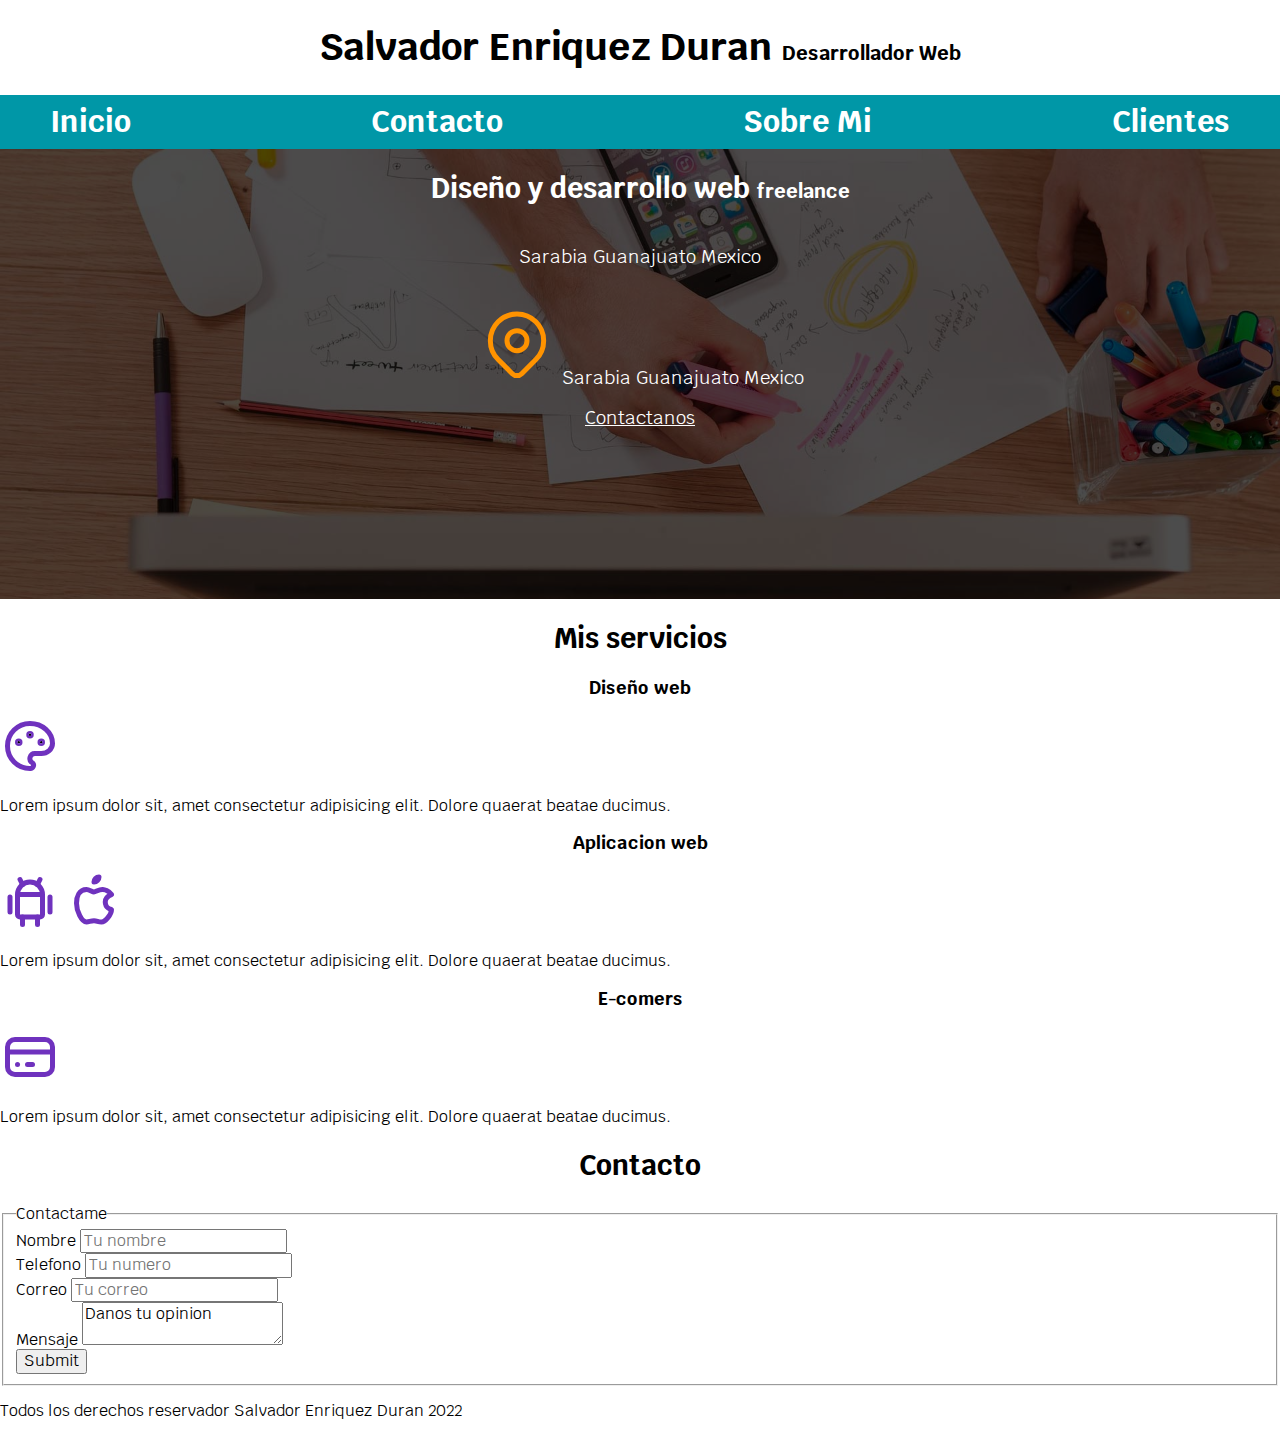
==== index.html @ f54a0cdf "cambio de hero" ====
<!DOCTYPE html>
<html lang="en">
  <head>
    <meta charset="UTF-8" />
    <meta http-equiv="X-UA-Compatible" content="IE=edge" />
    <meta name="viewport" content="width=device-width, initial-scale=1.0" />
    <link rel="stylesheet" href="estilos/normalize.css">
    <link rel="preconnect" href="https://fonts.googleapis.com">
    <link rel="preconnect" href="https://fonts.gstatic.com" crossorigin>
    <link href="https://fonts.googleapis.com/css2?family=Krub:ital,wght@0,700;1,300&display=swap" rel="stylesheet">
    <link rel="stylesheet" href="estilos/estilos.css" />
    <title>Free</title>
  </head>
  <body>
    <header>
      <h1 class="titulo">Salvador Enriquez Duran <span>Desarrollador Web</span></h1>
    </header>

    <div class="nav-bg">
    <nav class="navegacion-principal contenedor ">
      <a href="index.html">Inicio</a>
      <a href="">Contacto</a>
      <a href="">Sobre Mi</a>
      <a href="">Clientes</a>
    </nav>
  </div>
    
    <section class="hero">
      <div class="contenido_hero">
        <h2 class="titulo">Diseño y desarrollo web <span> freelance</span></h2>

      <p>Sarabia Guanajuato Mexico</p>
      <p>  
        <svg xmlns="http://www.w3.org/2000/svg" class="icon icon-tabler icon-tabler-map-pin" width="80" height="80" viewBox="0 0 24 24" stroke-width="1.5" stroke="#ff9300" fill="none" stroke-linecap="round" stroke-linejoin="round">
          <path stroke="none" d="M0 0h24v24H0z" fill="none"/>
          <circle cx="12" cy="11" r="3" />
          <path d="M17.657 16.657l-4.243 4.243a2 2 0 0 1 -2.827 0l-4.244 -4.243a8 8 0 1 1 11.314 0z" />
        </svg>
        Sarabia Guanajuato Mexico
      </p>

      <a href="">Contactanos</a>
      </div>
    </section>

    <main>
      <h2>Mis servicios</h2>
      <section>
        <h3>Diseño web</h3>

        <svg xmlns="http://www.w3.org/2000/svg" class="icon icon-tabler icon-tabler-palette" width="60" height="60" viewBox="0 0 24 24" stroke-width="2" stroke="#6f32be" fill="none" stroke-linecap="round" stroke-linejoin="round">
          <path stroke="none" d="M0 0h24v24H0z" fill="none"/>
          <path d="M12 21a9 9 0 1 1 0 -18a9 8 0 0 1 9 8a4.5 4 0 0 1 -4.5 4h-2.5a2 2 0 0 0 -1 3.75a1.3 1.3 0 0 1 -1 2.25" />
          <circle cx="7.5" cy="10.5" r=".5" fill="currentColor" />
          <circle cx="12" cy="7.5" r=".5" fill="currentColor" />
          <circle cx="16.5" cy="10.5" r=".5" fill="currentColor" />
        </svg>

        <p>
          Lorem ipsum dolor sit, amet consectetur adipisicing elit. Dolore
          quaerat beatae ducimus.
        </p>
      </section>

      <section>
        <h3>Aplicacion web</h3>
        
        <svg xmlns="http://www.w3.org/2000/svg" class="icon icon-tabler icon-tabler-brand-android" width="60" height="60" viewBox="0 0 24 24" stroke-width="2" stroke="#6f32be" fill="none" stroke-linecap="round" stroke-linejoin="round">
          <path stroke="none" d="M0 0h24v24H0z" fill="none"/>
          <line x1="4" y1="10" x2="4" y2="16" />
          <line x1="20" y1="10" x2="20" y2="16" />
          <path d="M7 9h10v8a1 1 0 0 1 -1 1h-8a1 1 0 0 1 -1 -1v-8a5 5 0 0 1 10 0" />
          <line x1="8" y1="3" x2="9" y2="5" />
          <line x1="16" y1="3" x2="15" y2="5" />
          <line x1="9" y1="18" x2="9" y2="21" />
          <line x1="15" y1="18" x2="15" y2="21" />
        </svg>

        <svg xmlns="http://www.w3.org/2000/svg" class="icon icon-tabler icon-tabler-brand-apple" width="60" height="60" viewBox="0 0 24 24" stroke-width="2" stroke="#6f32be" fill="none" stroke-linecap="round" stroke-linejoin="round">
          <path stroke="none" d="M0 0h24v24H0z" fill="none"/>
          <path d="M9 7c-3 0 -4 3 -4 5.5c0 3 2 7.5 4 7.5c1.088 -.046 1.679 -.5 3 -.5c1.312 0 1.5 .5 3 .5s4 -3 4 -5c-.028 -.01 -2.472 -.403 -2.5 -3c-.019 -2.17 2.416 -2.954 2.5 -3c-1.023 -1.492 -2.951 -1.963 -3.5 -2c-1.433 -.111 -2.83 1 -3.5 1c-.68 0 -1.9 -1 -3 -1z" />
          <path d="M12 4a2 2 0 0 0 2 -2a2 2 0 0 0 -2 2" />
        </svg>

        <p>
          Lorem ipsum dolor sit, amet consectetur adipisicing elit. Dolore
          quaerat beatae ducimus.
        </p>
      </section>

      <section>
        <h3>E-comers</h3>

        <svg xmlns="http://www.w3.org/2000/svg" class="icon icon-tabler icon-tabler-credit-card" width="60" height="60" viewBox="0 0 24 24" stroke-width="2" stroke="#6f32be" fill="none" stroke-linecap="round" stroke-linejoin="round">
          <path stroke="none" d="M0 0h24v24H0z" fill="none"/>
          <rect x="3" y="5" width="18" height="14" rx="3" />
          <line x1="3" y1="10" x2="21" y2="10" />
          <line x1="7" y1="15" x2="7.01" y2="15" />
          <line x1="11" y1="15" x2="13" y2="15" />
        </svg>

        <p>
          Lorem ipsum dolor sit, amet consectetur adipisicing elit. Dolore
          quaerat beatae ducimus.
        </p>

      </section>
    </main>

    <section>
        <h2> Contacto</h2>
          <form method="get">
            <fieldset >
              <legend>Contactame</legend>
              <div>
              <label>Nombre</label>
              <input type="text" placeholder="Tu nombre" />
             </div>

             <div>
              <label >Telefono</label>
              <input type="tel" placeholder="Tu numero" />
             </div>

             <div>
              <label >Correo</label>
              <input type="email" placeholder="Tu correo">
             </div>

             <div>
              <label>Mensaje</label>
              <textarea >Danos tu opinion</textarea>
             </div>

             <div>
              <input type="submit">
            </div>

            </fieldset>
          </form>
        
    </section>
    
    <footer>
        <p>Todos los derechos reservador Salvador Enriquez Duran 2022</p>
    </footer>
  </body>
</html>
---- estilos/estilos.css ----
:root {
  /*PALETA DE COLORES*/
  --blanco: #ffffff;
  --oscuro: #212121;
  --primario: #ffc107;
  --secundario: #0097a7;
  --gris: #757575;

  /*OTROS ATRIBUTOS O VARIABLES DE CSS*/
  --fuente-principal: 3.8rem;
}

html {
  font-size: 62.5%;
  box-sizing: border-box;
}
*,
*:before,
*:after {
  box-sizing: inherit;
}
body {
  font-size: 16px; /*1REM = 10PX*/
  font-family: "Krub", sans-serif;
}
header {
  background-color: rgba(rezd, green, blue, alpha);
}
h1 {
  font-size: 3.8rem;
}
h2 {
  font-size: 2.8rem;
}
h3 {
  font-size: 1.8rem;
}
h1,h2,h3{
  text-align: center;
}
.titulo span {
  font-size: 2rem;
}
.contenedor {
  max-width: 120rem;
  margin: 0 auto;
}
.nav-bg {
  background: var(--secundario);
}
.navegacion-principal {
  display: flex;
  flex-direction: column;
  justify-content: space-between;
}
@media (min-width: 480px) {
  .navegacion-principal {
    flex-direction: row;
    justify-content: space-between;
  }
}
.navegacion-principal a {
  display: block;
  text-align: center;
  color: var(--blanco);
  text-decoration: none;
  font-size: 3rem;
  font-weight: bold;
  padding: 1rem;
}
.navegacion-principal a:hover {
  background-color: var(--primario);
  color: var(--oscuro);
}
.hero {
  font-size: 115%;
  background-image: url(../img/hero.jpg);
  background-repeat: no-repeat;
  background-size: cover;
  height: 450px;
  position: relative;
}
.contenido_hero {
  position: absolute;
  background-color: rgba(0, 0, 0, 0.7);
  width: 100%;
  height: 100%;

  display: flex;
  flex-direction: column;
  align-items: center;
}
.contenido_hero h2,
.contenido_hero p,
.contenido_hero a {
  color: var(--blanco);
}
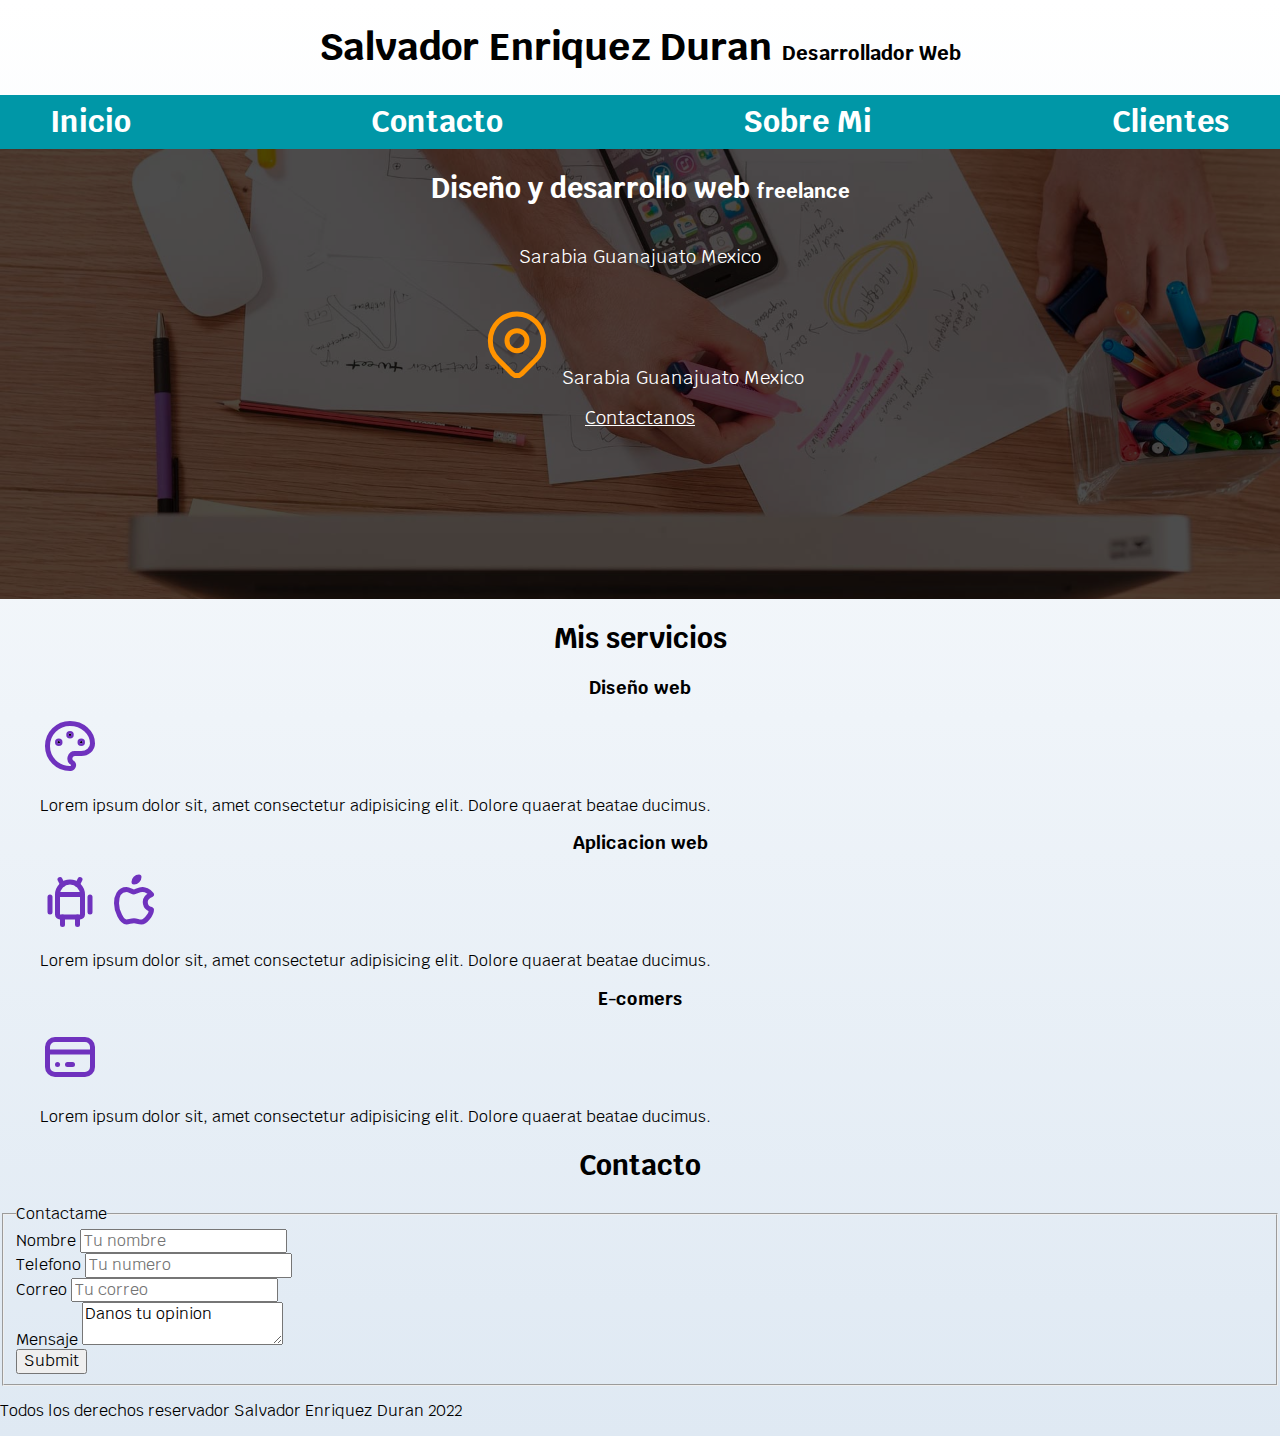
==== commit f165f2f8: "Avance" ====
--- a/index.html
+++ b/index.html
@@ -43,7 +43,7 @@
       </div>
     </section>
 
-    <main>
+    <main class="contenedor">
       <h2>Mis servicios</h2>
       <section>
         <h3>Diseño web</h3>
--- a/estilos/estilos.css
+++ b/estilos/estilos.css
@@ -5,6 +5,7 @@
   --primario: #ffc107;
   --secundario: #0097a7;
   --gris: #757575;
+  --grisClaro: #DFE9F3;
 
   /*OTROS ATRIBUTOS O VARIABLES DE CSS*/
   --fuente-principal: 3.8rem;
@@ -21,7 +22,8 @@
 }
 body {
   font-size: 16px; /*1REM = 10PX*/
-  font-family: "Krub", sans-serif;
+  font-family: krub, sans-serif;
+  background-image: linear-gradient(to top, var(--grisClaro) 0%, var(--blanco) 100%);
 }
 header {
   background-color: rgba(rezd, green, blue, alpha);
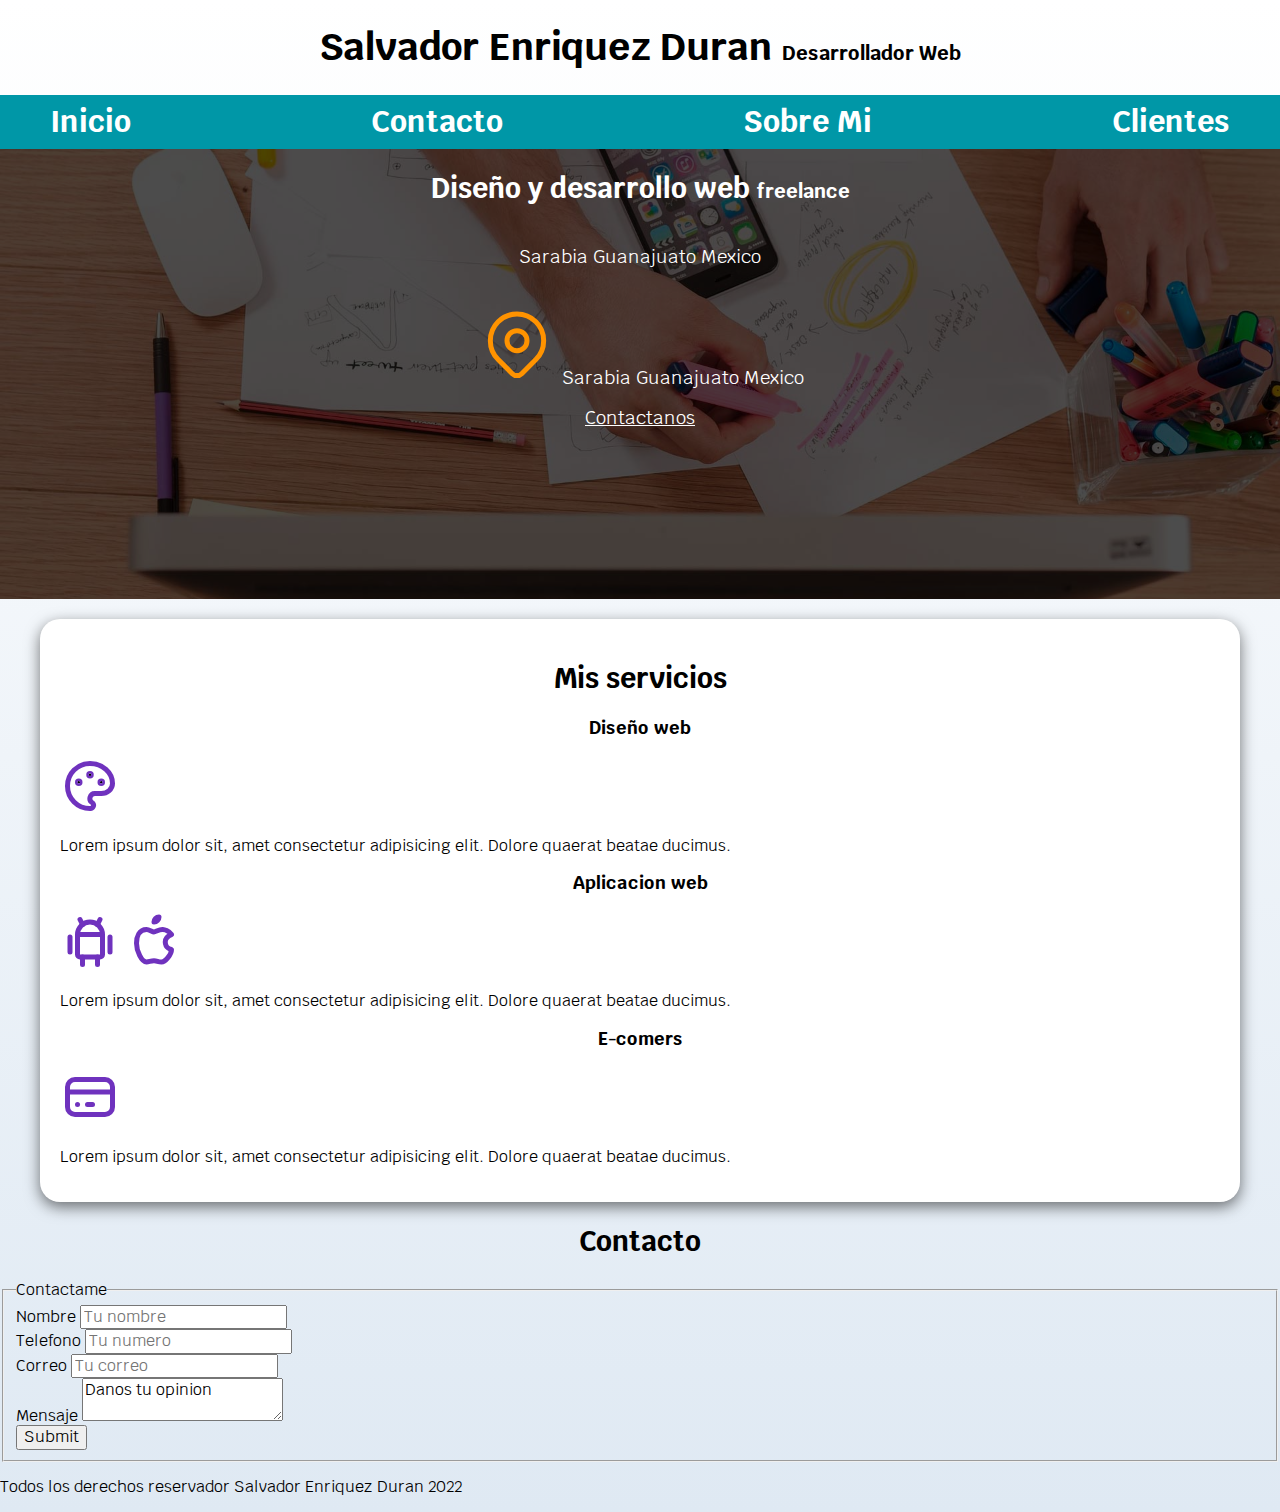
==== commit 1a34badb: "agregando sombra" ====
--- a/index.html
+++ b/index.html
@@ -43,7 +43,7 @@
       </div>
     </section>
 
-    <main class="contenedor">
+    <main class="contenedor sombra" >
       <h2>Mis servicios</h2>
       <section>
         <h3>Diseño web</h3>
--- a/estilos/estilos.css
+++ b/estilos/estilos.css
@@ -27,6 +27,14 @@
 }
 header {
   background-color: rgba(rezd, green, blue, alpha);
+}
+/*Aqui sacamos de una pagina el sombreado y agregamos color de fondo
+ asi como tambien separamos un poco de hero*/
+.sombra{
+  box-shadow: 0px 5px 15px 0px rgba(0,0,0,0.54);
+  background-color: var(--blanco);
+  padding: 2rem;
+  border-radius: 2rem;
 }
 h1 {
   font-size: 3.8rem;
@@ -81,6 +89,7 @@
   background-size: cover;
   height: 450px;
   position: relative;
+  margin-bottom: 2rem; /*Aqui separamos un poco el hero de mis servicios*/
 }
 .contenido_hero {
   position: absolute;
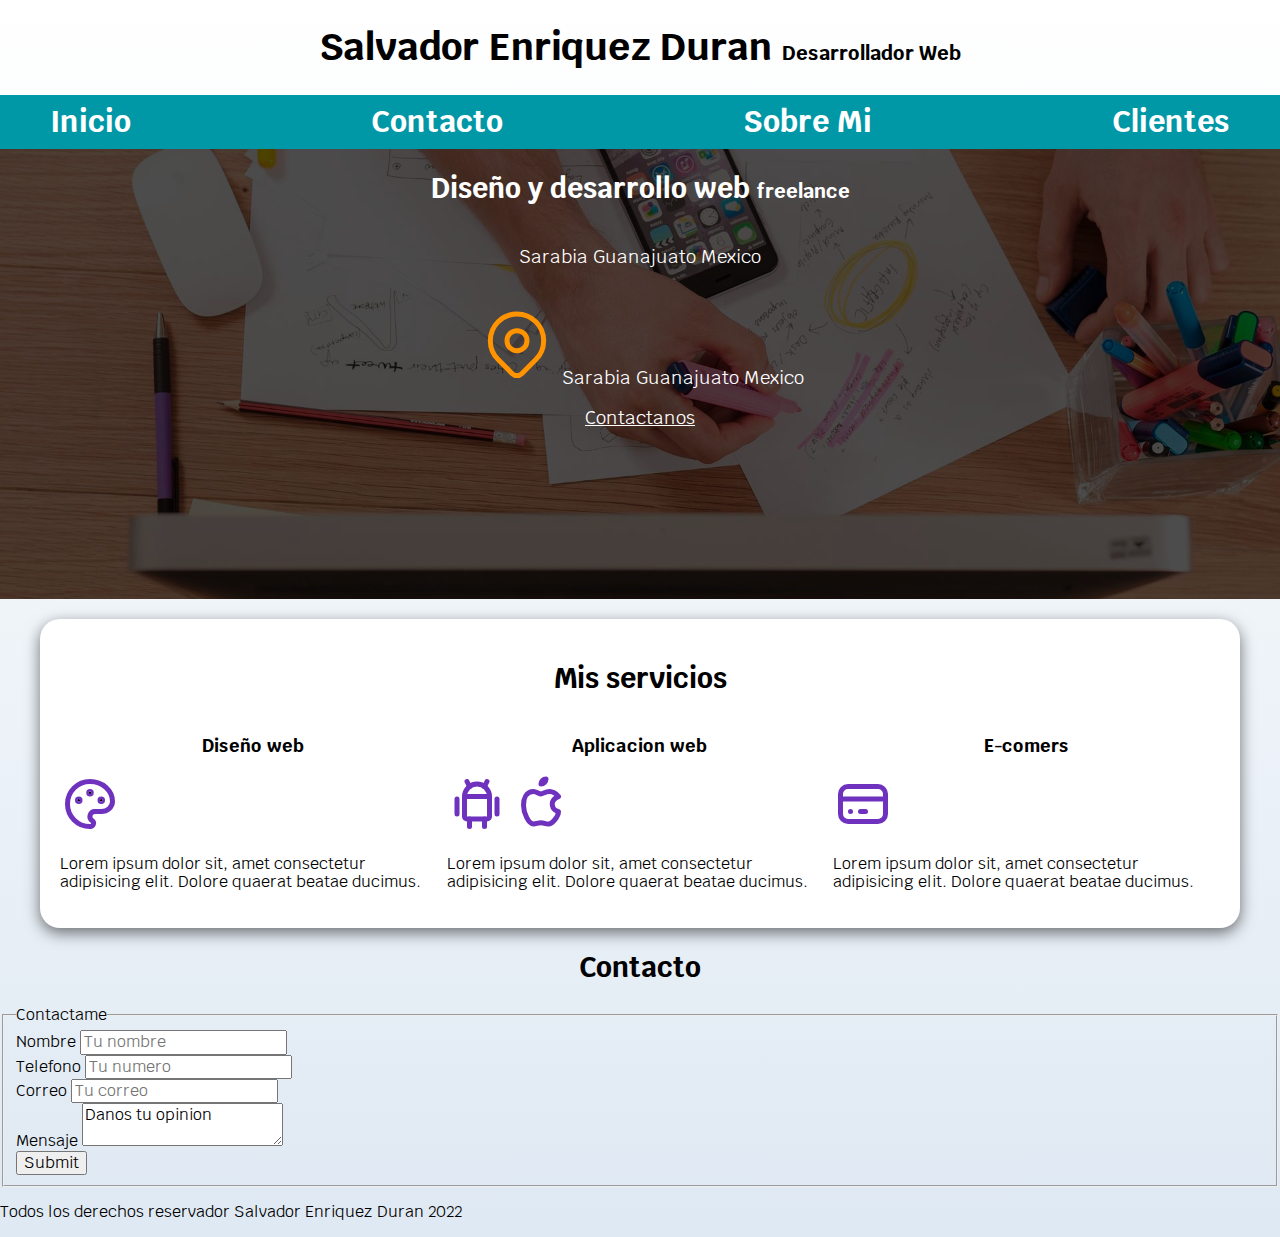
==== commit 60c18d82: "Agregando_CSS_Grid" ====
--- a/index.html
+++ b/index.html
@@ -45,6 +45,7 @@
 
     <main class="contenedor sombra" >
       <h2>Mis servicios</h2>
+     <div class="servicios">
       <section>
         <h3>Diseño web</h3>
 
@@ -105,6 +106,9 @@
         </p>
 
       </section>
+
+      
+     </div> <!-- Servicios -->
     </main>
 
     <section>
--- a/estilos/estilos.css
+++ b/estilos/estilos.css
@@ -106,3 +106,11 @@
 .contenido_hero a {
   color: var(--blanco);
 }
+/*Servicos*/
+ @media (min-width: 768px) {
+   .servicios{
+     display: grid;
+     grid-template-columns: repeat(3, 1fr);
+   }
+ }
+
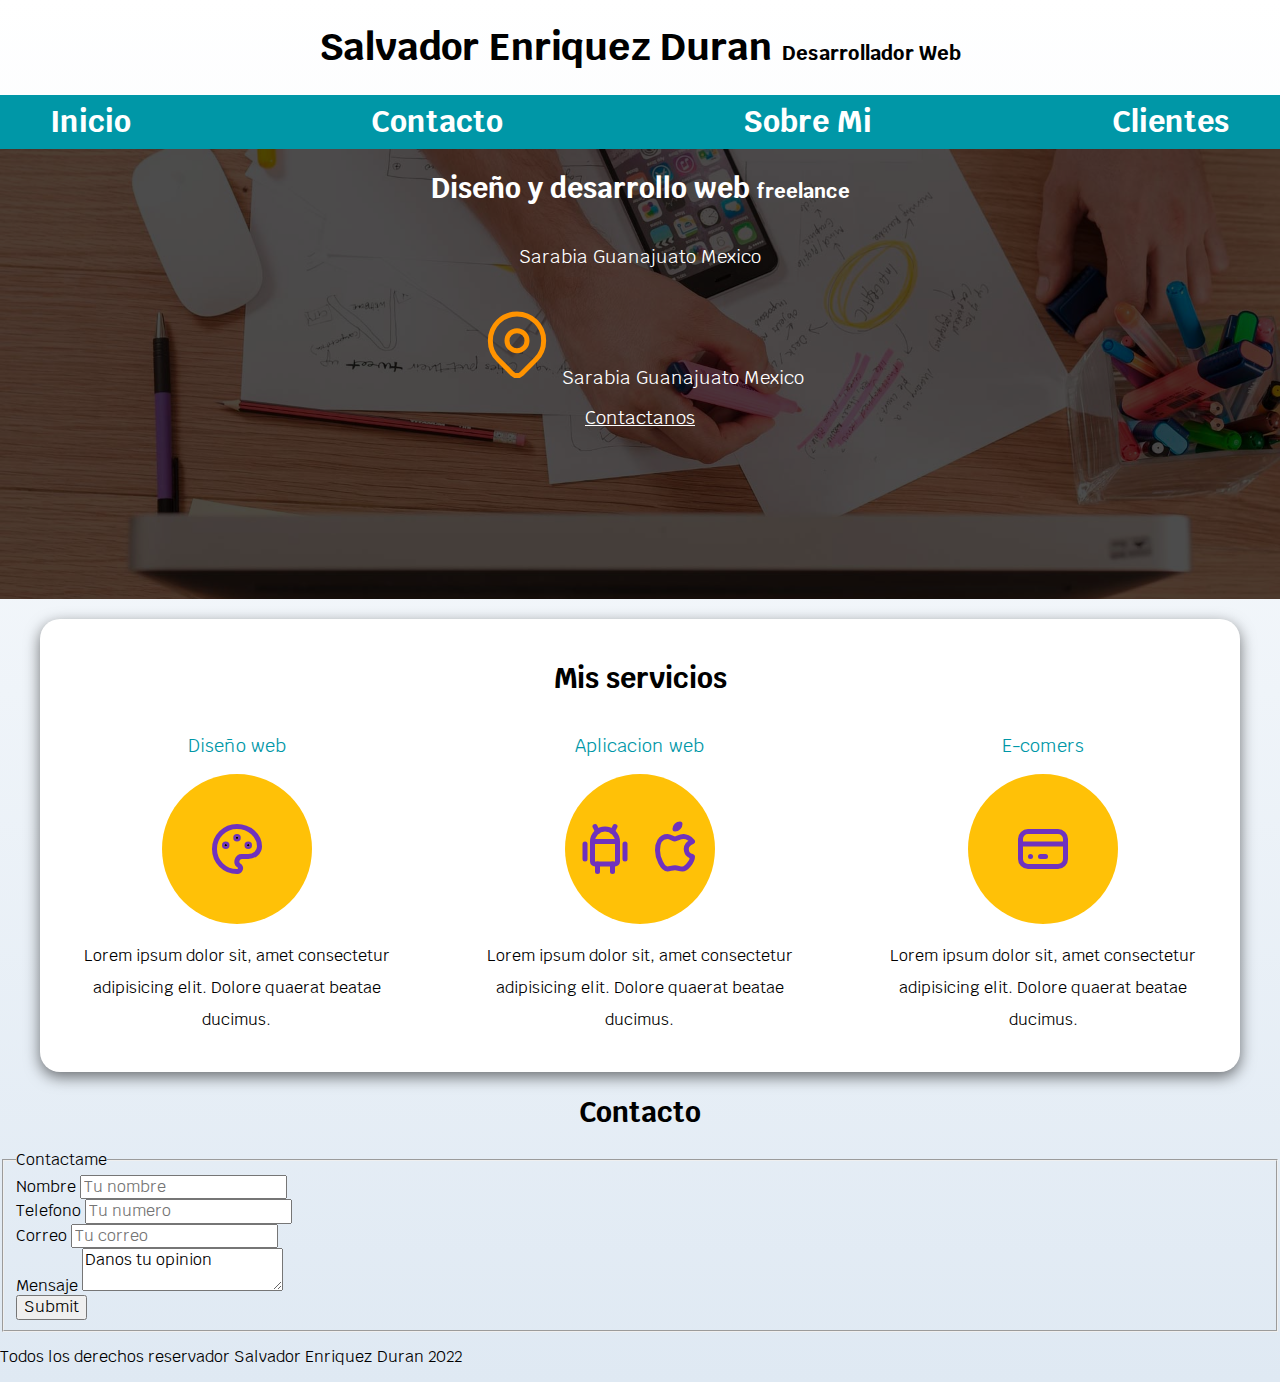
==== commit 2792b0e8: "Acomodo de servicos" ====
--- a/index.html
+++ b/index.html
@@ -1,22 +1,24 @@
 <!DOCTYPE html>
 <html lang="en">
-  <head>
-    <meta charset="UTF-8" />
-    <meta http-equiv="X-UA-Compatible" content="IE=edge" />
-    <meta name="viewport" content="width=device-width, initial-scale=1.0" />
-    <link rel="stylesheet" href="estilos/normalize.css">
-    <link rel="preconnect" href="https://fonts.googleapis.com">
-    <link rel="preconnect" href="https://fonts.gstatic.com" crossorigin>
-    <link href="https://fonts.googleapis.com/css2?family=Krub:ital,wght@0,700;1,300&display=swap" rel="stylesheet">
-    <link rel="stylesheet" href="estilos/estilos.css" />
-    <title>Free</title>
-  </head>
-  <body>
-    <header>
-      <h1 class="titulo">Salvador Enriquez Duran <span>Desarrollador Web</span></h1>
-    </header>
 
-    <div class="nav-bg">
+<head>
+  <meta charset="UTF-8" />
+  <meta http-equiv="X-UA-Compatible" content="IE=edge" />
+  <meta name="viewport" content="width=device-width, initial-scale=1.0" />
+  <link rel="stylesheet" href="estilos/normalize.css">
+  <link rel="preconnect" href="https://fonts.googleapis.com">
+  <link rel="preconnect" href="https://fonts.gstatic.com" crossorigin>
+  <link href="https://fonts.googleapis.com/css2?family=Krub:ital,wght@0,700;1,300&display=swap" rel="stylesheet">
+  <link rel="stylesheet" href="estilos/estilos.css" />
+  <title>Free</title>
+</head>
+
+<body>
+  <header>
+    <h1 class="titulo">Salvador Enriquez Duran <span>Desarrollador Web</span></h1>
+  </header>
+
+  <div class="nav-bg">
     <nav class="navegacion-principal contenedor ">
       <a href="index.html">Inicio</a>
       <a href="">Contacto</a>
@@ -24,15 +26,17 @@
       <a href="">Clientes</a>
     </nav>
   </div>
-    
-    <section class="hero">
-      <div class="contenido_hero">
-        <h2 class="titulo">Diseño y desarrollo web <span> freelance</span></h2>
+
+  <section class="hero">
+    <div class="contenido_hero">
+      <h2 class="titulo">Diseño y desarrollo web <span> freelance</span></h2>
 
       <p>Sarabia Guanajuato Mexico</p>
-      <p>  
-        <svg xmlns="http://www.w3.org/2000/svg" class="icon icon-tabler icon-tabler-map-pin" width="80" height="80" viewBox="0 0 24 24" stroke-width="1.5" stroke="#ff9300" fill="none" stroke-linecap="round" stroke-linejoin="round">
-          <path stroke="none" d="M0 0h24v24H0z" fill="none"/>
+      <p>
+        <svg xmlns="http://www.w3.org/2000/svg" class="icon icon-tabler icon-tabler-map-pin" width="80" height="80"
+          viewBox="0 0 24 24" stroke-width="1.5" stroke="#ff9300" fill="none" stroke-linecap="round"
+          stroke-linejoin="round">
+          <path stroke="none" d="M0 0h24v24H0z" fill="none" />
           <circle cx="12" cy="11" r="3" />
           <path d="M17.657 16.657l-4.243 4.243a2 2 0 0 1 -2.827 0l-4.244 -4.243a8 8 0 1 1 11.314 0z" />
         </svg>
@@ -40,22 +44,26 @@
       </p>
 
       <a href="">Contactanos</a>
-      </div>
-    </section>
+    </div>
+  </section>
 
-    <main class="contenedor sombra" >
-      <h2>Mis servicios</h2>
-     <div class="servicios">
-      <section>
+  <main class="contenedor sombra">
+    <h2>Mis servicios</h2>
+    <div class="servicios">
+      <section class="servicio">
         <h3>Diseño web</h3>
-
-        <svg xmlns="http://www.w3.org/2000/svg" class="icon icon-tabler icon-tabler-palette" width="60" height="60" viewBox="0 0 24 24" stroke-width="2" stroke="#6f32be" fill="none" stroke-linecap="round" stroke-linejoin="round">
-          <path stroke="none" d="M0 0h24v24H0z" fill="none"/>
-          <path d="M12 21a9 9 0 1 1 0 -18a9 8 0 0 1 9 8a4.5 4 0 0 1 -4.5 4h-2.5a2 2 0 0 0 -1 3.75a1.3 1.3 0 0 1 -1 2.25" />
-          <circle cx="7.5" cy="10.5" r=".5" fill="currentColor" />
-          <circle cx="12" cy="7.5" r=".5" fill="currentColor" />
-          <circle cx="16.5" cy="10.5" r=".5" fill="currentColor" />
-        </svg>
+        <div class="iconos">
+          <svg xmlns="http://www.w3.org/2000/svg" class="icon icon-tabler icon-tabler-palette" width="60" height="60"
+            viewBox="0 0 24 24" stroke-width="2" stroke="#6f32be" fill="none" stroke-linecap="round"
+            stroke-linejoin="round">
+            <path stroke="none" d="M0 0h24v24H0z" fill="none" />
+            <path
+              d="M12 21a9 9 0 1 1 0 -18a9 8 0 0 1 9 8a4.5 4 0 0 1 -4.5 4h-2.5a2 2 0 0 0 -1 3.75a1.3 1.3 0 0 1 -1 2.25" />
+            <circle cx="7.5" cy="10.5" r=".5" fill="currentColor" />
+            <circle cx="12" cy="7.5" r=".5" fill="currentColor" />
+            <circle cx="16.5" cy="10.5" r=".5" fill="currentColor" />
+          </svg>
+        </div><!--iconos-->
 
         <p>
           Lorem ipsum dolor sit, amet consectetur adipisicing elit. Dolore
@@ -63,25 +71,32 @@
         </p>
       </section>
 
-      <section>
+      <section class="servicio">
         <h3>Aplicacion web</h3>
-        
-        <svg xmlns="http://www.w3.org/2000/svg" class="icon icon-tabler icon-tabler-brand-android" width="60" height="60" viewBox="0 0 24 24" stroke-width="2" stroke="#6f32be" fill="none" stroke-linecap="round" stroke-linejoin="round">
-          <path stroke="none" d="M0 0h24v24H0z" fill="none"/>
-          <line x1="4" y1="10" x2="4" y2="16" />
-          <line x1="20" y1="10" x2="20" y2="16" />
-          <path d="M7 9h10v8a1 1 0 0 1 -1 1h-8a1 1 0 0 1 -1 -1v-8a5 5 0 0 1 10 0" />
-          <line x1="8" y1="3" x2="9" y2="5" />
-          <line x1="16" y1="3" x2="15" y2="5" />
-          <line x1="9" y1="18" x2="9" y2="21" />
-          <line x1="15" y1="18" x2="15" y2="21" />
-        </svg>
+        <div class="iconos">
+          <svg xmlns="http://www.w3.org/2000/svg" class="icon icon-tabler icon-tabler-brand-android" width="60"
+            height="60" viewBox="0 0 24 24" stroke-width="2" stroke="#6f32be" fill="none" stroke-linecap="round"
+            stroke-linejoin="round">
+            <path stroke="none" d="M0 0h24v24H0z" fill="none" />
+            <line x1="4" y1="10" x2="4" y2="16" />
+            <line x1="20" y1="10" x2="20" y2="16" />
+            <path d="M7 9h10v8a1 1 0 0 1 -1 1h-8a1 1 0 0 1 -1 -1v-8a5 5 0 0 1 10 0" />
+            <line x1="8" y1="3" x2="9" y2="5" />
+            <line x1="16" y1="3" x2="15" y2="5" />
+            <line x1="9" y1="18" x2="9" y2="21" />
+            <line x1="15" y1="18" x2="15" y2="21" />
+          </svg>
 
-        <svg xmlns="http://www.w3.org/2000/svg" class="icon icon-tabler icon-tabler-brand-apple" width="60" height="60" viewBox="0 0 24 24" stroke-width="2" stroke="#6f32be" fill="none" stroke-linecap="round" stroke-linejoin="round">
-          <path stroke="none" d="M0 0h24v24H0z" fill="none"/>
-          <path d="M9 7c-3 0 -4 3 -4 5.5c0 3 2 7.5 4 7.5c1.088 -.046 1.679 -.5 3 -.5c1.312 0 1.5 .5 3 .5s4 -3 4 -5c-.028 -.01 -2.472 -.403 -2.5 -3c-.019 -2.17 2.416 -2.954 2.5 -3c-1.023 -1.492 -2.951 -1.963 -3.5 -2c-1.433 -.111 -2.83 1 -3.5 1c-.68 0 -1.9 -1 -3 -1z" />
-          <path d="M12 4a2 2 0 0 0 2 -2a2 2 0 0 0 -2 2" />
-        </svg>
+
+          <svg xmlns="http://www.w3.org/2000/svg" class="icon icon-tabler icon-tabler-brand-apple" width="60"
+            height="60" viewBox="0 0 24 24" stroke-width="2" stroke="#6f32be" fill="none" stroke-linecap="round"
+            stroke-linejoin="round">
+            <path stroke="none" d="M0 0h24v24H0z" fill="none" />
+            <path
+              d="M9 7c-3 0 -4 3 -4 5.5c0 3 2 7.5 4 7.5c1.088 -.046 1.679 -.5 3 -.5c1.312 0 1.5 .5 3 .5s4 -3 4 -5c-.028 -.01 -2.472 -.403 -2.5 -3c-.019 -2.17 2.416 -2.954 2.5 -3c-1.023 -1.492 -2.951 -1.963 -3.5 -2c-1.433 -.111 -2.83 1 -3.5 1c-.68 0 -1.9 -1 -3 -1z" />
+            <path d="M12 4a2 2 0 0 0 2 -2a2 2 0 0 0 -2 2" />
+          </svg>
+        </div><!--iconos-->
 
         <p>
           Lorem ipsum dolor sit, amet consectetur adipisicing elit. Dolore
@@ -89,16 +104,20 @@
         </p>
       </section>
 
-      <section>
+      <section class="servicio">
         <h3>E-comers</h3>
 
-        <svg xmlns="http://www.w3.org/2000/svg" class="icon icon-tabler icon-tabler-credit-card" width="60" height="60" viewBox="0 0 24 24" stroke-width="2" stroke="#6f32be" fill="none" stroke-linecap="round" stroke-linejoin="round">
-          <path stroke="none" d="M0 0h24v24H0z" fill="none"/>
-          <rect x="3" y="5" width="18" height="14" rx="3" />
-          <line x1="3" y1="10" x2="21" y2="10" />
-          <line x1="7" y1="15" x2="7.01" y2="15" />
-          <line x1="11" y1="15" x2="13" y2="15" />
-        </svg>
+        <div class="iconos">
+          <svg xmlns="http://www.w3.org/2000/svg" class="icon icon-tabler icon-tabler-credit-card" width="60"
+            height="60" viewBox="0 0 24 24" stroke-width="2" stroke="#6f32be" fill="none" stroke-linecap="round"
+            stroke-linejoin="round">
+            <path stroke="none" d="M0 0h24v24H0z" fill="none" />
+            <rect x="3" y="5" width="18" height="14" rx="3" />
+            <line x1="3" y1="10" x2="21" y2="10" />
+            <line x1="7" y1="15" x2="7.01" y2="15" />
+            <line x1="11" y1="15" x2="13" y2="15" />
+          </svg>
+        </div><!--icono-->
 
         <p>
           Lorem ipsum dolor sit, amet consectetur adipisicing elit. Dolore
@@ -107,46 +126,46 @@
 
       </section>
 
-      
-     </div> <!-- Servicios -->
-    </main>
 
-    <section>
-        <h2> Contacto</h2>
-          <form method="get">
-            <fieldset >
-              <legend>Contactame</legend>
-              <div>
-              <label>Nombre</label>
-              <input type="text" placeholder="Tu nombre" />
-             </div>
+    </div> <!-- Servicios -->
+  </main>
 
-             <div>
-              <label >Telefono</label>
-              <input type="tel" placeholder="Tu numero" />
-             </div>
+  <section>
+    <h2> Contacto</h2>
+    <form method="get">
+      <fieldset>
+        <legend>Contactame</legend>
+        <div>
+          <label>Nombre</label>
+          <input type="text" placeholder="Tu nombre" />
+        </div>
 
-             <div>
-              <label >Correo</label>
-              <input type="email" placeholder="Tu correo">
-             </div>
+        <div>
+          <label>Telefono</label>
+          <input type="tel" placeholder="Tu numero" />
+        </div>
 
-             <div>
-              <label>Mensaje</label>
-              <textarea >Danos tu opinion</textarea>
-             </div>
+        <div>
+          <label>Correo</label>
+          <input type="email" placeholder="Tu correo">
+        </div>
 
-             <div>
-              <input type="submit">
-            </div>
+        <div>
+          <label>Mensaje</label>
+          <textarea>Danos tu opinion</textarea>
+        </div>
 
-            </fieldset>
-          </form>
-        
-    </section>
-    
-    <footer>
-        <p>Todos los derechos reservador Salvador Enriquez Duran 2022</p>
-    </footer>
-  </body>
-</html>
+        <div>
+          <input type="submit">
+        </div>
+
+      </fieldset>
+    </form>
+
+  </section>
+
+  <footer>
+    <p>Todos los derechos reservador Salvador Enriquez Duran 2022</p>
+  </footer>
+</body>
+</html>--- a/estilos/estilos.css
+++ b/estilos/estilos.css
@@ -111,6 +111,30 @@
    .servicios{
      display: grid;
      grid-template-columns: repeat(3, 1fr);
+     column-gap: 5rem;
    }
  }
+ .servicio{
+   display: flex;
+   flex-direction: column;
+   align-items: center;
+ }
+ .servicio h3{
+   color: var(--secundario);
+   font-weight: normal;
+  
+ }
+ .servicio p{
+   line-height: 2;
+   text-align: center;
+}
+ .servicio .iconos{
+   height: 15rem;
+   width: 15rem;
+   background-color: var(--primario);
+   border-radius: 50%;
+   display: flex;
+   justify-content: space-evenly;
+   align-items: center;
+ }
 
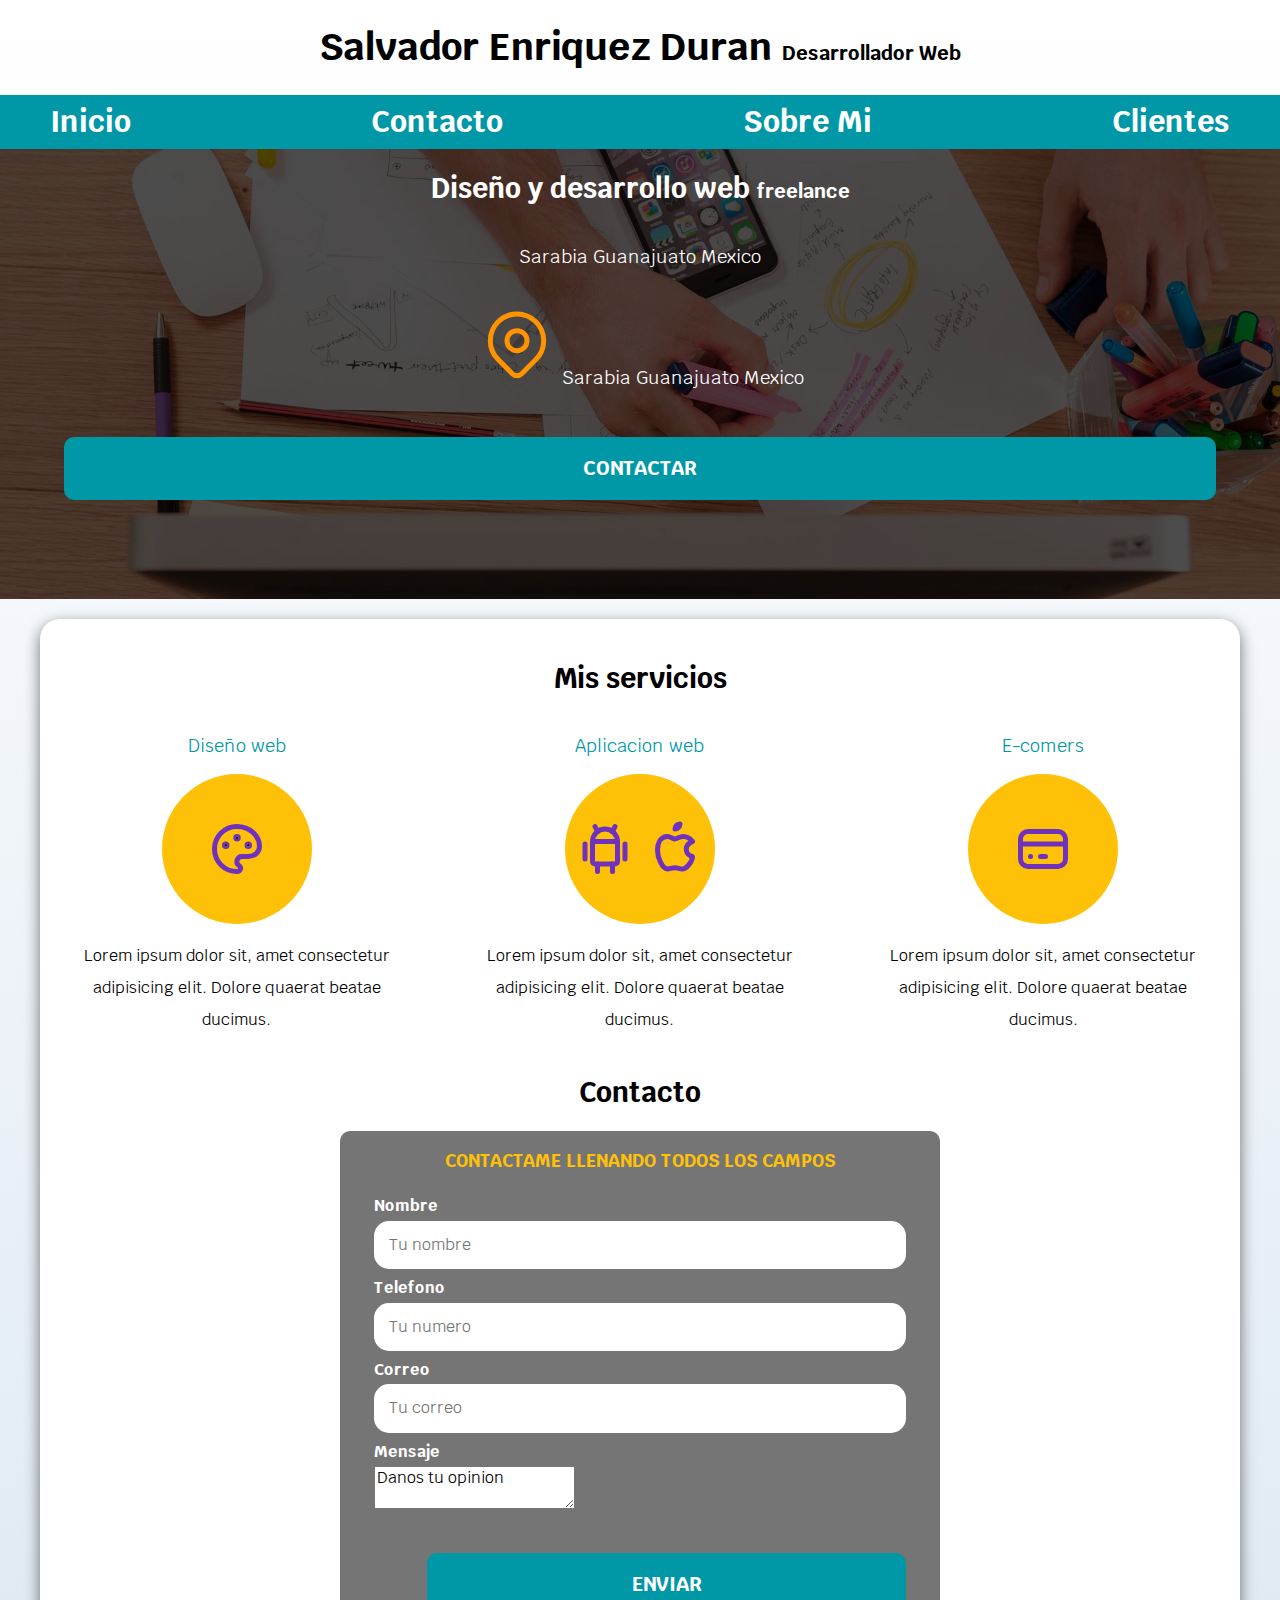
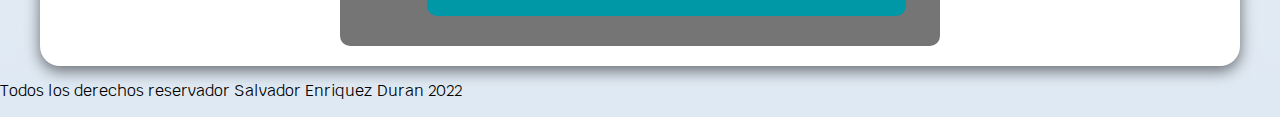
==== commit c3a7defa: "Actualizacion" ====
--- a/index.html
+++ b/index.html
@@ -14,10 +14,11 @@
 </head>
 
 <body>
+  
   <header>
     <h1 class="titulo">Salvador Enriquez Duran <span>Desarrollador Web</span></h1>
   </header>
-
+ 
   <div class="nav-bg">
     <nav class="navegacion-principal contenedor ">
       <a href="index.html">Inicio</a>
@@ -42,8 +43,9 @@
         </svg>
         Sarabia Guanajuato Mexico
       </p>
-
-      <a href="">Contactanos</a>
+    
+      <a href="" class="boton">Contactar</a>
+    
     </div>
   </section>
 
@@ -128,41 +130,46 @@
 
 
     </div> <!-- Servicios -->
-  </main>
+
 
   <section>
     <h2> Contacto</h2>
-    <form method="get">
+    <form method="get" class="formulario">
       <fieldset>
-        <legend>Contactame</legend>
-        <div>
+        <legend>Contactame llenando todos los campos</legend>
+
+       <div class="contenedo_campos">
+        <div class="campo">
           <label>Nombre</label>
           <input type="text" placeholder="Tu nombre" />
         </div>
 
-        <div>
+        <div class="campo">
           <label>Telefono</label>
           <input type="tel" placeholder="Tu numero" />
         </div>
 
-        <div>
+        <div class="campo">
           <label>Correo</label>
           <input type="email" placeholder="Tu correo">
         </div>
 
-        <div>
+        <div class="campo">
           <label>Mensaje</label>
           <textarea>Danos tu opinion</textarea>
         </div>
+        </div><!--Contenedor_campos-->
 
-        <div>
-          <input type="submit">
+        <div class="alinear_derecha flex">
+          <input class="ancho boton" type="submit" value="Enviar">
         </div>
+     
 
       </fieldset>
     </form>
 
   </section>
+</main>
 
   <footer>
     <p>Todos los derechos reservador Salvador Enriquez Duran 2022</p>
--- a/estilos/estilos.css
+++ b/estilos/estilos.css
@@ -51,10 +51,39 @@
 .titulo span {
   font-size: 2rem;
 }
+
+/*Utilidades*/
+.ancho{
+  width: 100%;
+}
+.flex{
+  display: flex;
+}
+.alinear_derecha{
+  justify-content: flex-end;
+}
 .contenedor {
   max-width: 120rem;
   margin: 0 auto;
 }
+.boton{
+  background-color: var(--secundario);
+  color: var(--blanco);
+  padding: 2rem 3rem;
+  margin-top: 3rem;
+  font-size: 2rem;
+  text-decoration: none;
+  text-transform: uppercase;
+  font-weight: bold;
+  border-radius: 1rem;
+  width: 90%;
+  text-align: center;
+  border: none;
+}
+.boton:hover{
+  cursor: pointer;
+}
+
 .nav-bg {
   background: var(--secundario);
 }
@@ -110,7 +139,7 @@
  @media (min-width: 768px) {
    .servicios{
      display: grid;
-     grid-template-columns: repeat(3, 1fr);
+     grid-template-columns: repeat(3,1fr);
      column-gap: 5rem;
    }
  }
@@ -138,3 +167,42 @@
    align-items: center;
  }
 
+ /** contacto **/
+ .formulario{
+  background-color: var(--gris);
+  width: min(60rem, 100%); /*Utilizar el valir mas pequeño*/
+  margin: 0 auto;
+  padding: 2rem;
+  border-radius: 1rem;
+ }
+ /*Borde del formulario*/
+ .formulario fieldset{
+   border: none;
+ }
+ .formulario legend{
+  text-align: center; 
+  font-size: 1.8rem;
+  text-transform: uppercase;
+  font-weight: bold;
+  margin-bottom: 2rem;
+  color: var(--primario);
+ }.contenedor_campo{
+  
+ }
+ .campo{
+  margin-bottom: 1rem;
+
+ }
+ .campo label{
+  color: var(--blanco);
+  font-weight: bold;
+  margin-bottom: .5rem;
+  display: block;
+ }
+ .campo input{
+   width: 100%;
+   border: none;
+   padding: 1.5rem;
+   border-radius: 1.5rem;
+ }
+ 
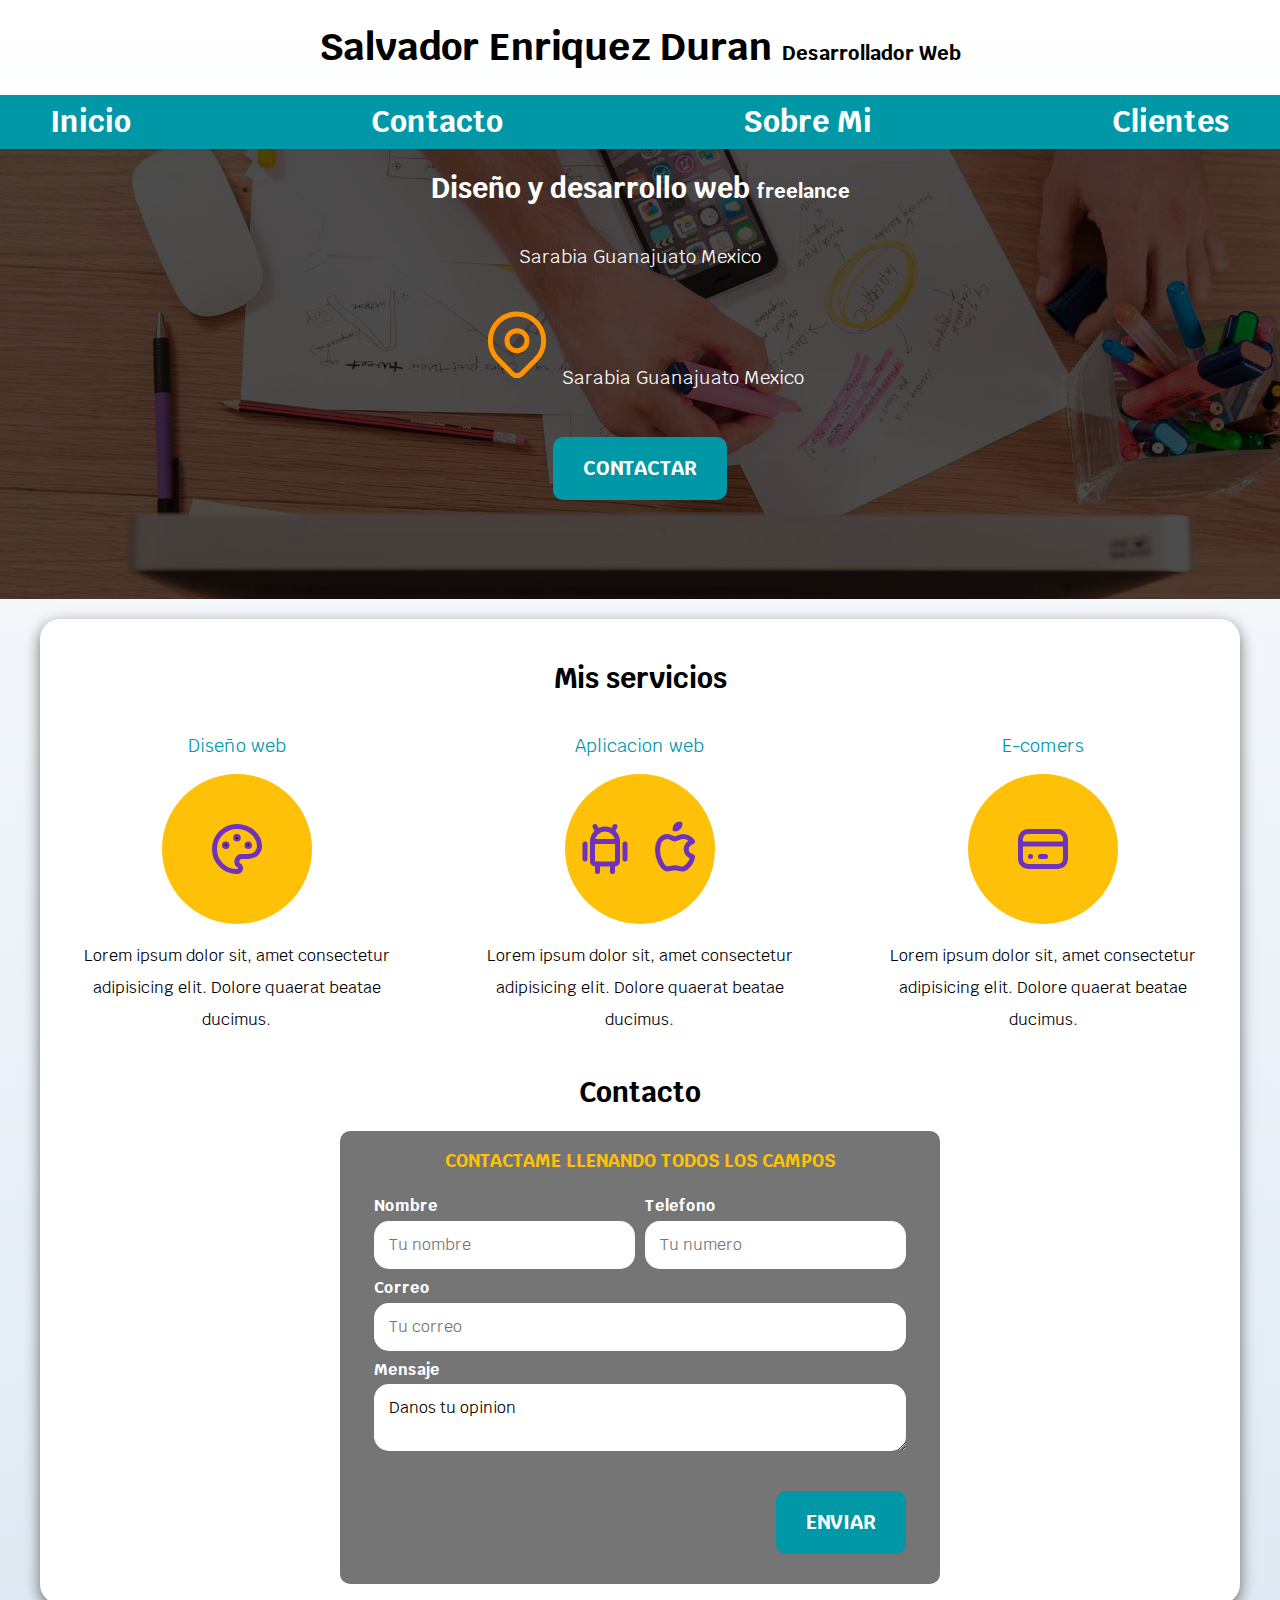
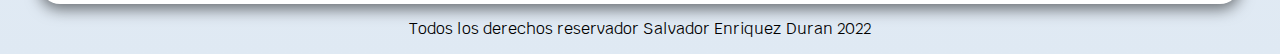
==== commit 5093fb3d: "fin" ====
--- a/index.html
+++ b/index.html
@@ -138,7 +138,7 @@
       <fieldset>
         <legend>Contactame llenando todos los campos</legend>
 
-       <div class="contenedo_campos">
+       <div class="contenedor_campos">
         <div class="campo">
           <label>Nombre</label>
           <input type="text" placeholder="Tu nombre" />
@@ -171,7 +171,7 @@
   </section>
 </main>
 
-  <footer>
+  <footer class="footer">
     <p>Todos los derechos reservador Salvador Enriquez Duran 2022</p>
   </footer>
 </body>
--- a/estilos/estilos.css
+++ b/estilos/estilos.css
@@ -14,6 +14,14 @@
 html {
   font-size: 62.5%;
   box-sizing: border-box;
+  scroll-snap-type: y mandatory;
+}
+/*Scroll snap*/
+.servicios,
+.navegacion-principal,
+.formulario{
+  scroll-snap-align: center;
+  scroll-snap-stop: always;
 }
 *,
 *:before,
@@ -79,6 +87,11 @@
   width: 90%;
   text-align: center;
   border: none;
+}
+@media (min-width: 768px) {
+  .boton{
+    width: auto;
+  }
 }
 .boton:hover{
   cursor: pointer;
@@ -135,6 +148,8 @@
 .contenido_hero a {
   color: var(--blanco);
 }
+
+
 /*Servicos*/
  @media (min-width: 768px) {
    .servicios{
@@ -186,12 +201,21 @@
   font-weight: bold;
   margin-bottom: 2rem;
   color: var(--primario);
- }.contenedor_campo{
-  
+ }
+ @media(min-width: 768px){
+  .contenedor_campos{
+    display: grid;
+    grid-template-columns: repeat(2,1fr);
+    grid-template-rows: auto auto 10rem;
+    column-gap: 1rem;
+  }
+ }
+ .campo:nth-child(3),
+ .campo:nth-child(4){
+   grid-column: 1/3;
  }
  .campo{
   margin-bottom: 1rem;
-
  }
  .campo label{
   color: var(--blanco);
@@ -205,4 +229,14 @@
    padding: 1.5rem;
    border-radius: 1.5rem;
  }
+ .campo textarea{
+  width: 100%;
+  border: none;
+  padding: 1.5rem;
+  border-radius: 1.5rem;
+}
+ /*footer*/
+ .footer{
+   text-align: center;
+ }
  
